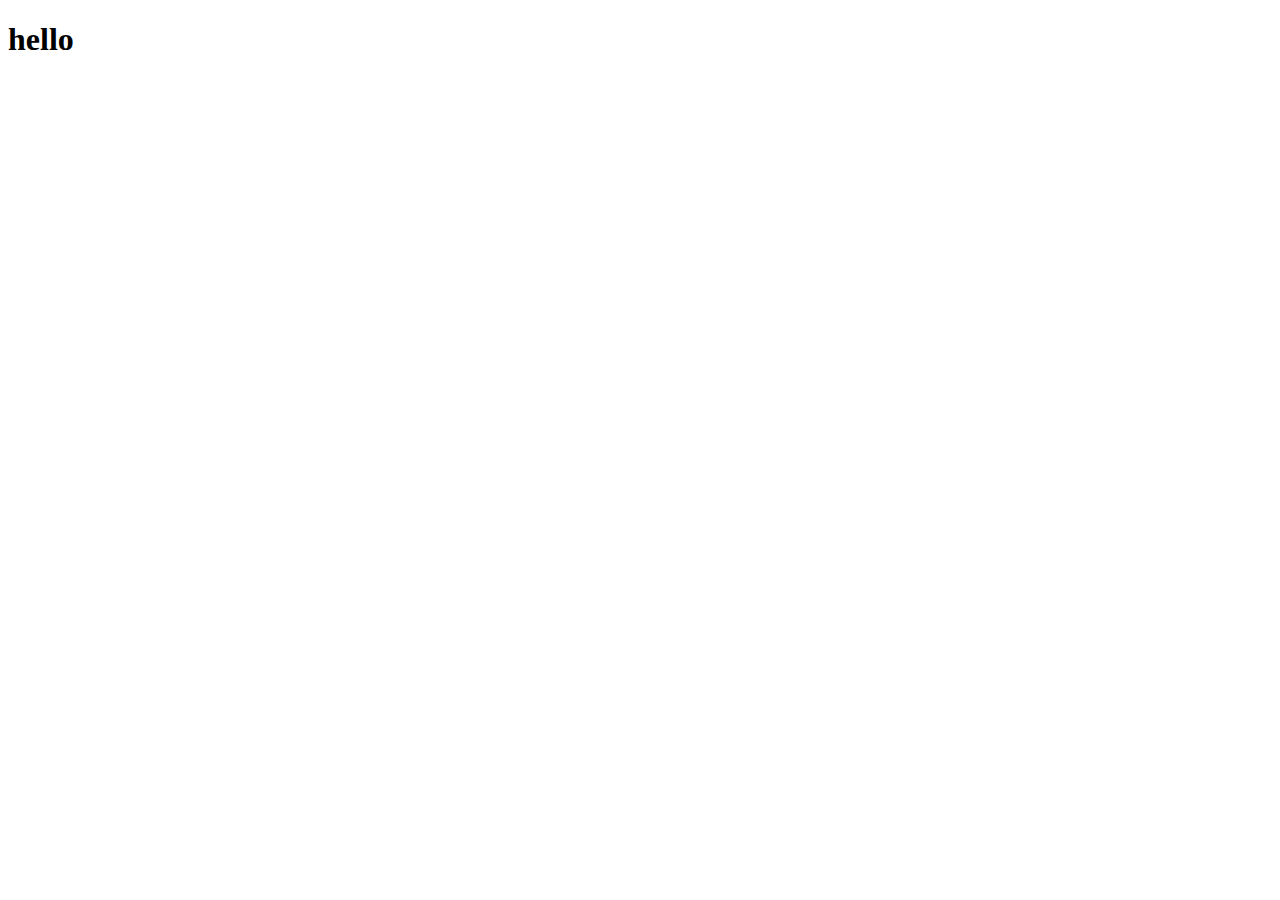
==== assigment1/index.html @ ae474c5d "t1" ====
<!DOCTYPE html>
<html lang="en">
<head>
    <meta charset="UTF-8">
    <meta name="viewport" content="width=device-width, initial-scale=1.0">
    <title>Document</title>
</head>
<body>
    <h1>hello </h1>
</body>
</html>
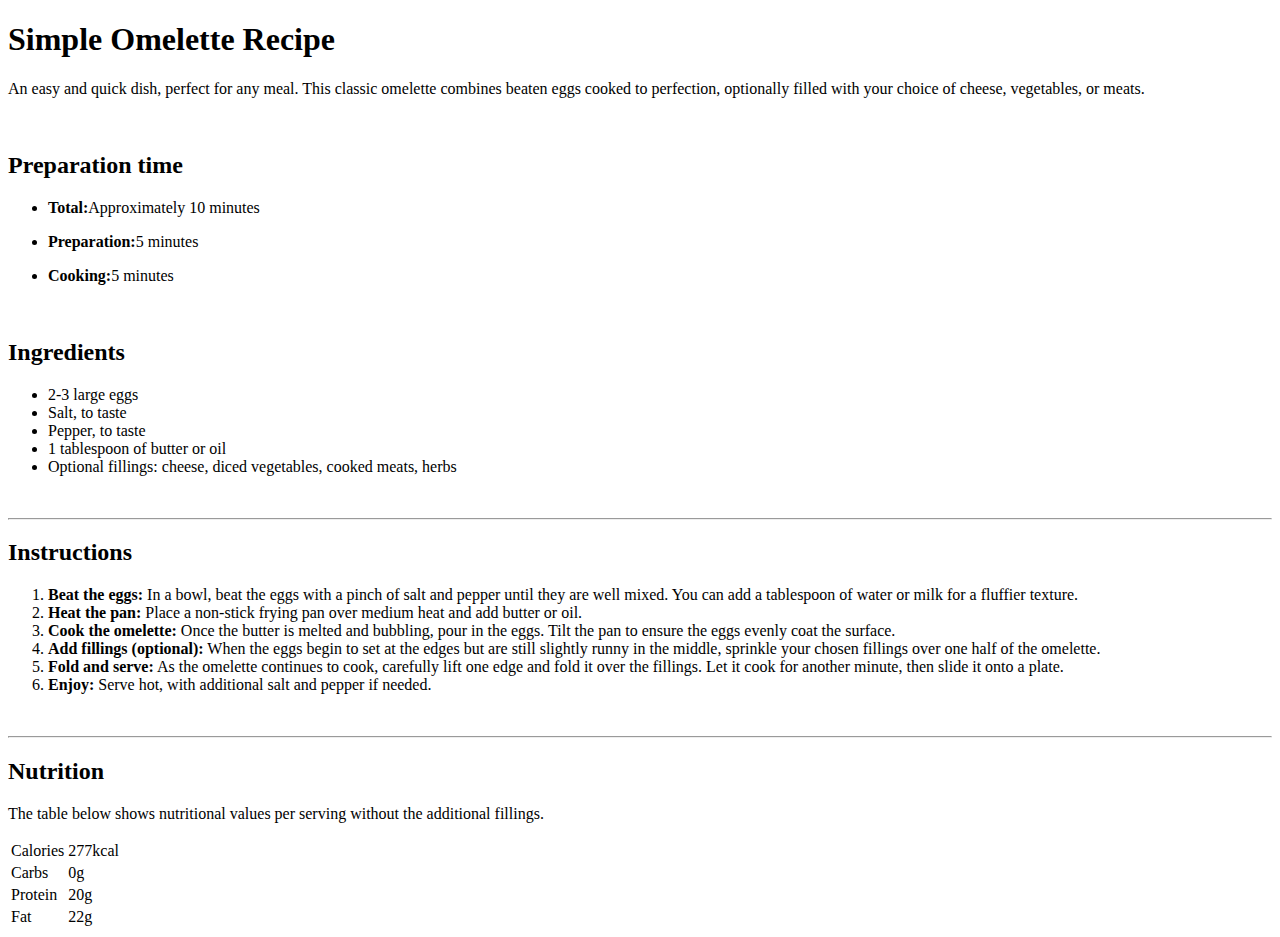
==== commit 35357561: "t" ====
--- a/assigment1/index.html
+++ b/assigment1/index.html
@@ -3,9 +3,84 @@
 <head>
     <meta charset="UTF-8">
     <meta name="viewport" content="width=device-width, initial-scale=1.0">
-    <title>Document</title>
+    <title>html</title>
 </head>
 <body>
-    <h1>hello </h1>
+    <div id="1">
+        <h1>Simple Omelette Recipe </h1>
+        <p>An easy and quick dish, perfect for any meal. 
+            This classic omelette combines beaten eggs cooked to perfection,
+             optionally filled with your choice of cheese, vegetables, or meats.</p>
+    </div>
+
+    <br>
+
+    <div id="2"> <h2 >Preparation time</h2>
+    <ul>
+        
+        <li><b>Total:</b>Approximately 10 minutes</li>
+    </ul>
+       <ul>
+    <li><b>Preparation:</b>5 minutes</li></ul>
+       <ul>
+    <li><b>Cooking:</b>5 minutes</li></ul>
+</div>
+
+    <br>
+
+    <div id="3"> 
+        <h2>Ingredients</h2>
+        <ul>
+            <li>2-3 large eggs</li>
+            <li>Salt, to taste</li>
+            <li>Pepper, to taste</li>
+            <li>1 tablespoon of butter or oil</li>
+            <li>Optional fillings: cheese, diced vegetables, cooked meats, herbs</li>
+        </ul>
+    </div>
+
+    <br>
+    <hr>
+
+    <div id="4"><h2>Instructions</h2>
+        <ol>
+            <li><b>Beat the eggs: </b>In a bowl, beat the eggs with a pinch of salt and pepper until they are well mixed. You can add a tablespoon of water or milk for a fluffier texture.</li>
+            <li><b> Heat the pan:</b> Place a non-stick frying pan over medium heat and add butter or oil.</li>
+            <li><b> Cook the omelette:</b> Once the butter is melted and bubbling, pour in the eggs. Tilt the pan to ensure the eggs evenly coat the surface.</li>
+            <li><b> Add fillings (optional):</b> When the eggs begin to set at the edges but are still slightly runny in the middle, sprinkle your chosen fillings over one half of the omelette.</li>
+            <li><b> Fold and serve:</b> As the omelette continues to cook, carefully lift one edge and fold it over the fillings. Let it cook for another minute, then slide it onto a plate.</li>
+            <li><b> Enjoy: </b>Serve hot, with additional salt and pepper if needed.</li>
+        </ol>
+
+    </div>
+
+    <br>
+    <hr>
+
+    <div id="5">
+        <h2>Nutrition</h2>
+        <p>The table below shows nutritional values per serving without the additional fillings.</p>
+        <table>
+                <tr>
+                <td>Calories</td>
+                <td>277kcal</td>
+                </tr>
+                <tr>
+                <td>Carbs</td>
+                <td>0g</td>
+                </tr>
+                <tr>
+                    <td>Protein</td>
+                    <td>20g</td>
+                    </tr>
+                
+                    <tr>
+                        <td>Fat </td>
+                        <td>22g</td>
+                        </tr>
+        </table>
+    </div>
+    
+
 </body>
 </html>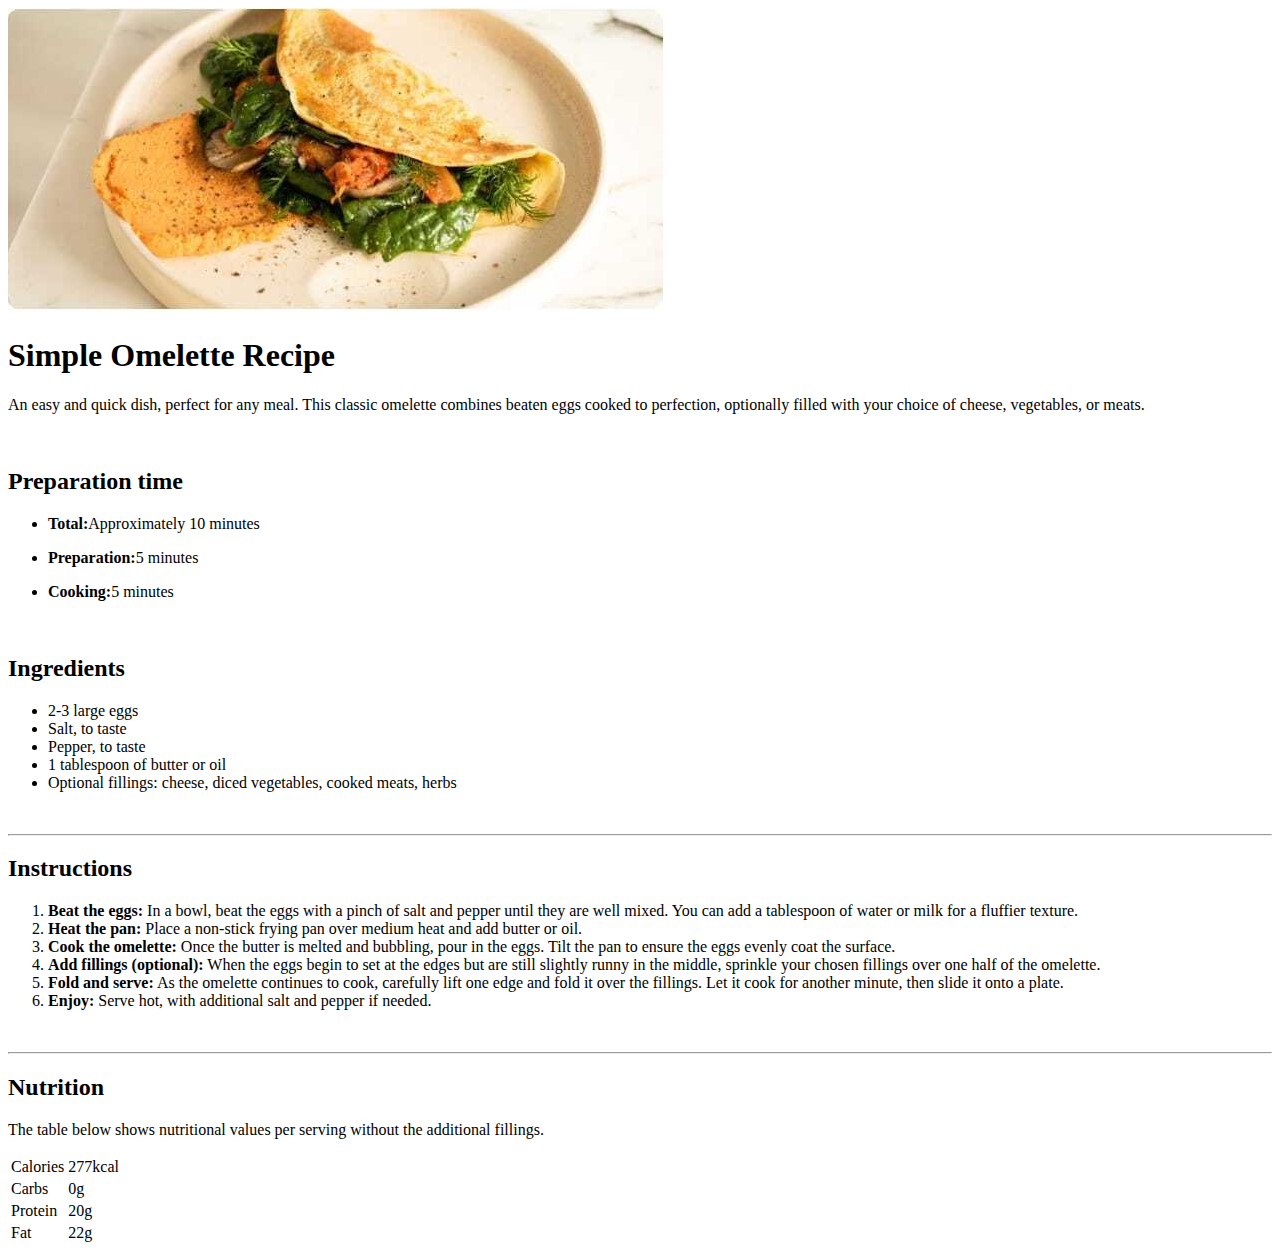
==== commit 433efaba: "add img" ====
--- a/assigment1/index.html
+++ b/assigment1/index.html
@@ -6,6 +6,7 @@
     <title>html</title>
 </head>
 <body>
+    <img src="./assig1.jpg" alt="picture of sandwich ">
     <div id="1">
         <h1>Simple Omelette Recipe </h1>
         <p>An easy and quick dish, perfect for any meal. 
